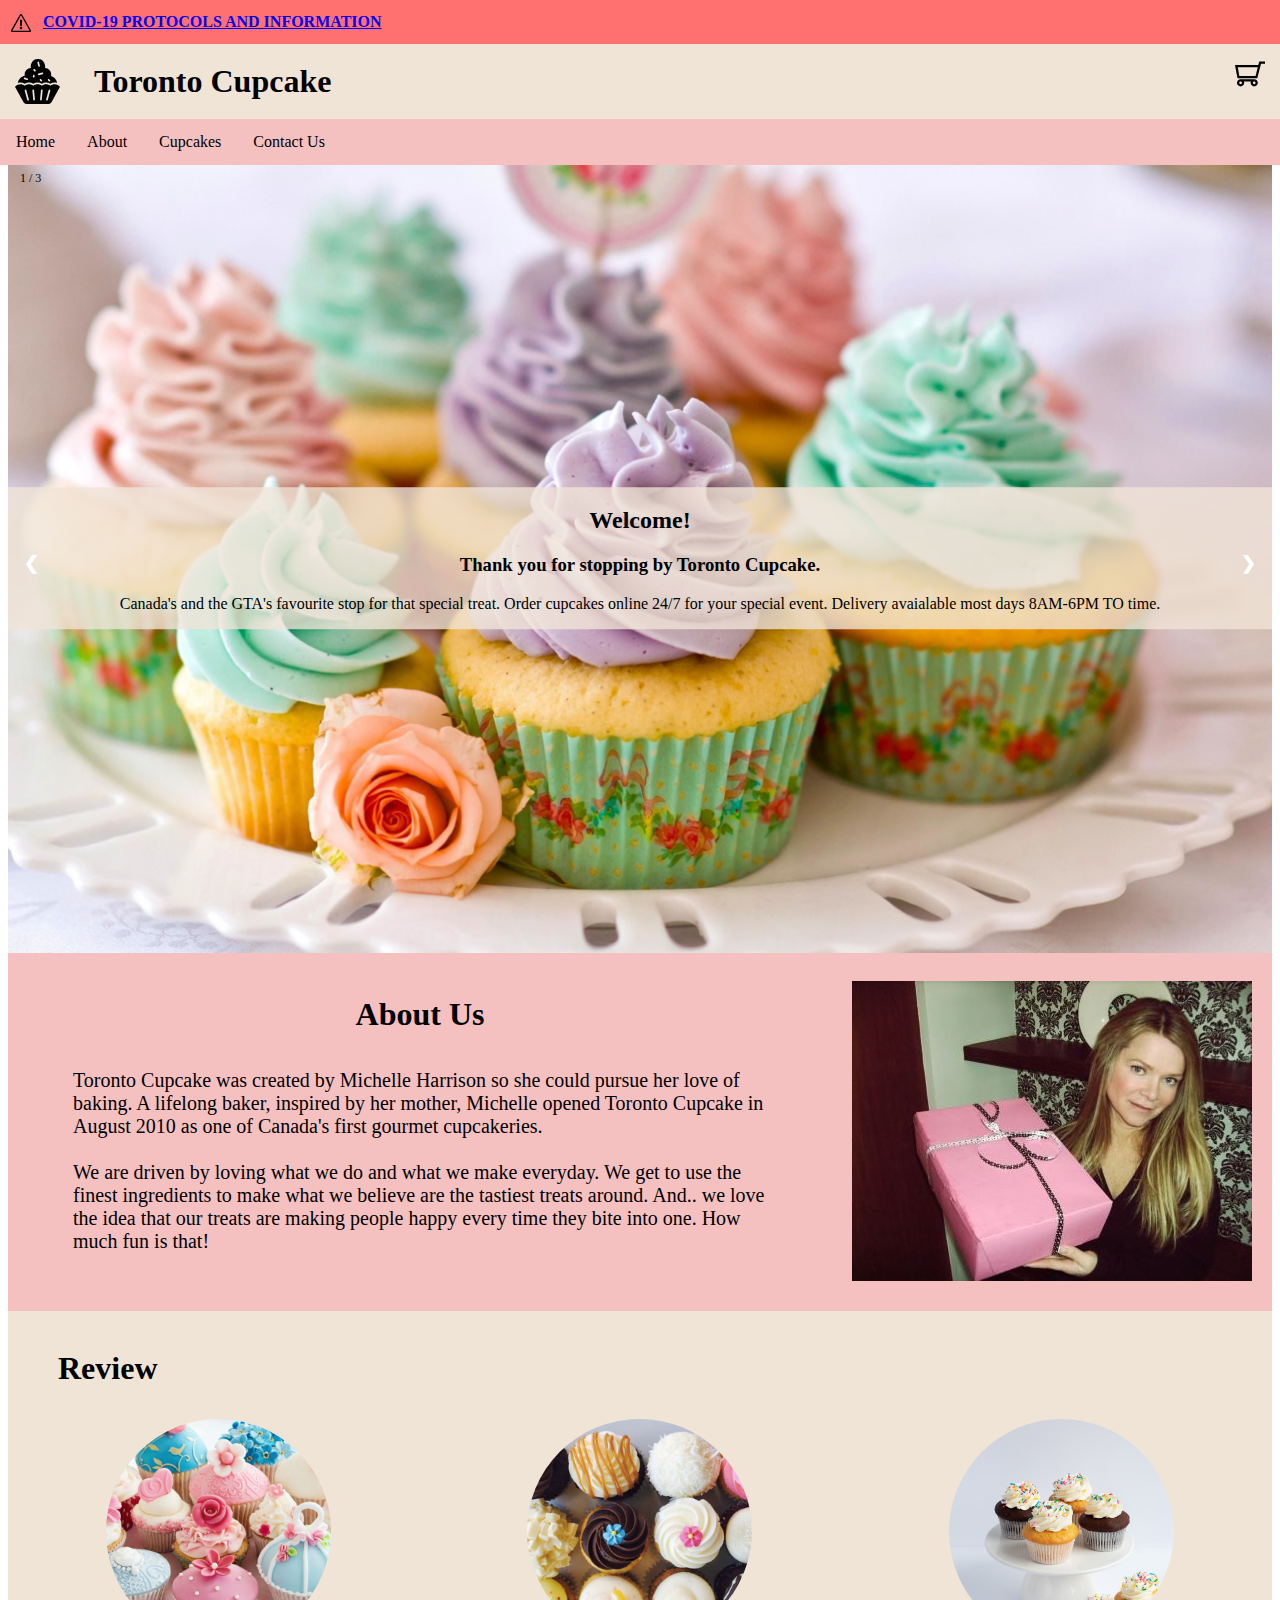
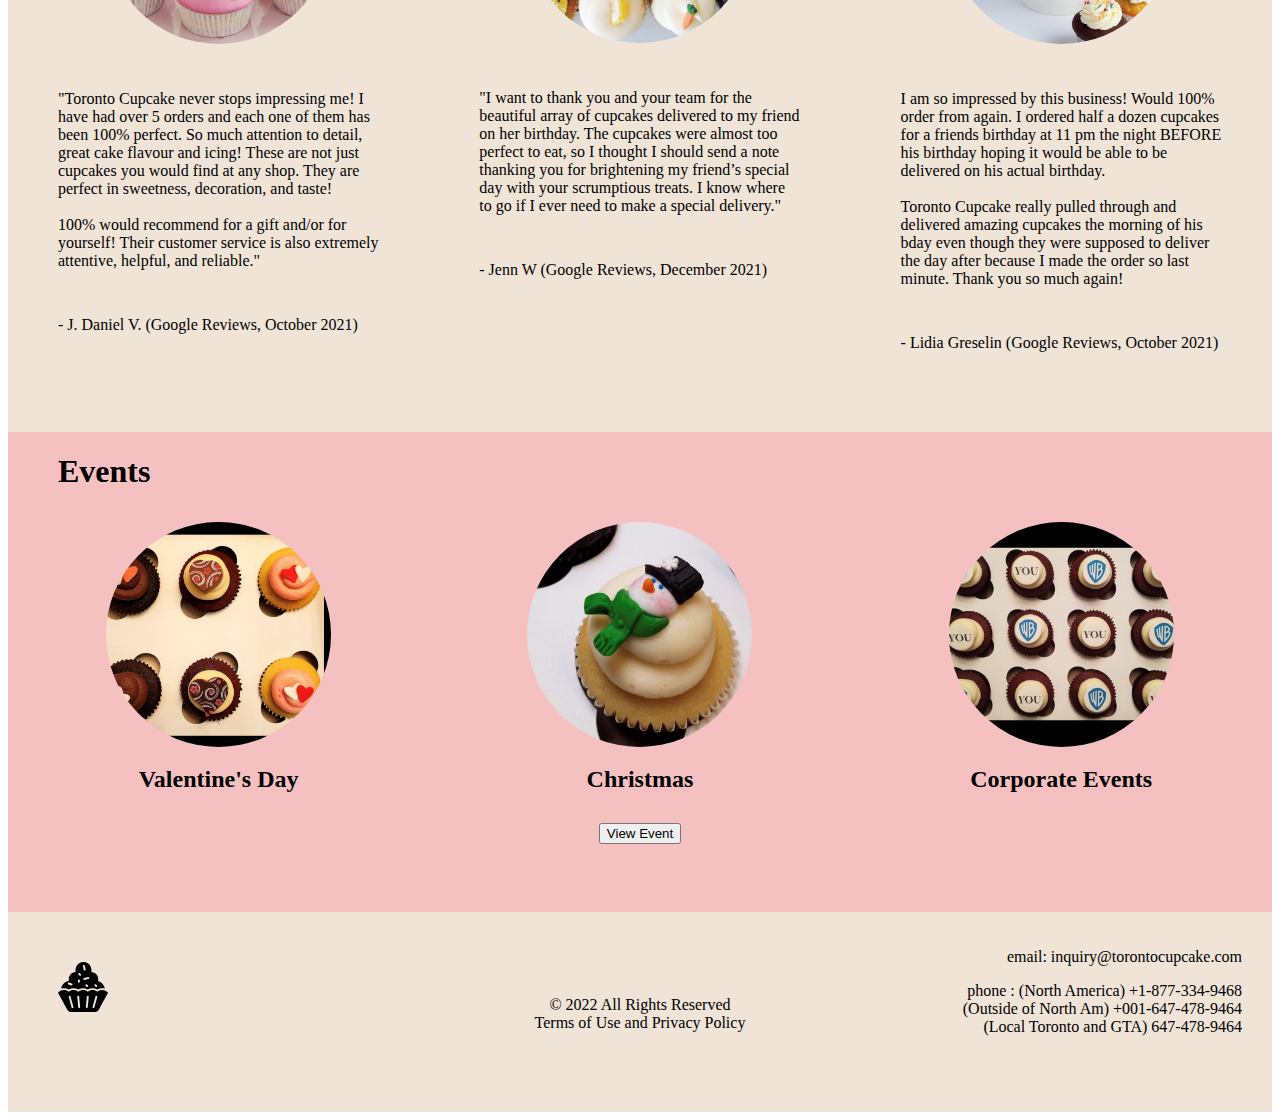
==== CMPT 2367/Toronto Cupcake/index.html @ 61bdfd34 "Add files via upload" ====
<!DOCTYPE html>
<html lang="en" dir="ltr">

<head>
  <meta charset="utf-8">
  <title>Toronto Cupcake</title>
  <link rel="stylesheet" href="css/styles.css">
</head>

<body>
  <!--Header-->
  <!--COVID-19 Banner, Logo and Website Title, Menu Bar-->
  <div class="header">
    <div class="banner">
      <div class="banner-text">
        <table cellspacing="10px">
          <tr>
            <td><img src="images/warning-sign.svg" alt="warning-sign" width="20px"></td>
            <td>
              <div style="text-align: left">
                <a href="covid.html"><strong> COVID-19 PROTOCOLS AND INFORMATION</strong></a>
              </div>
            </td>
          </tr>
        </table>
      </div>
    </div>

    <div class="logo">
      <img src="images/logo.svg" alt="Logo" width="45px" display="inline">
      <h1>Toronto Cupcake</h1>
      <a href="cart.html"><img src="images/cart.svg" alt="cart" width="30px" align="right"></a>
    </div>


    <div class="menu-bar">
      <a href="index.html">Home</a>
      <div class="dropdown">
        <button class="dropbtn">About
          <i class="fa fa-caret-down"></i>
        </button>
        <div class="dropdown-content">
          <a href="about-us.html">About Us</a>
          <a href="faq.html">FAQs</a>
        </div>
      </div>
      <div class="dropdown">
        <button class="dropbtn">Cupcakes
          <i class="fa fa-caret-down"></i>
        </button>
        <div class="dropdown-content">
          <a href="cupcakes.html">Always Available</a>
          <a href="custom.html">Custom</a>
          <a href="events.html">Event</a>
        </div>
      </div>
      <a href="contact-us.html">Contact Us</a>
    </div>

  </div>

  <!--Spacer-->
  <div class="spacer">
    &nbsp;
  </div>

  <!--Slideshow-->
  <div class="slideshow-container">
    <div class="mySlides fade">
      <div class="numbertext">1 / 3</div>
      <img src="images/slideshow4.jpg" style="width:100%">
      <div class="text">
        <h2>Welcome!</h2>
        <h3>Thank you for stopping by Toronto Cupcake.</h3>
        <p>Canada's and the GTA's favourite stop for that special treat. Order cupcakes online 24/7 for your special event. Delivery avaialable most days 8AM-6PM TO time.</p>
      </div>
    </div>

    <div class="mySlides fade">
      <div class="numbertext">2 / 3</div>
      <img src="images/slideshow2.jpg" style="width:100%">
      <div class="text">
        <h2>One Dozen One Click!</h2>
        <h3>Can't decide which cupcakes you should buy?</h3>
        <p>We could help you to pick 12 delicious "always available" cupcakes!</p>
        <button type="button" name="button">Pick A Dozen For Me!</button>
        <p> </p>
      </div>
    </div>

    <div class="mySlides fade">
      <div class="numbertext">3 / 3</div>
      <img src="images/slideshow1.png" style="width:100%">
      <div class="text">Caption Three</div>
    </div>

    <a class="prev" onclick="plusSlides(-1)">&#10094;</a>
    <a class="next" onclick="plusSlides(1)">&#10095;</a>

  </div>
  <br><br><br>

  <div style="text-align:center">
    <span class="dot" onclick="currentSlide(1)"></span>
    <span class="dot" onclick="currentSlide(2)"></span>
    <span class="dot" onclick="currentSlide(3)"></span>
    <br><br>
  </div>

  <script>
    var slideIndex = 1;
    showSlides(slideIndex);

    function plusSlides(n) {
      showSlides(slideIndex += n);
    }

    function currentSlide(n) {
      showSlides(slideIndex = n);
    }

    function showSlides(n) {
      var i;
      var slides = document.getElementsByClassName("mySlides");
      var dots = document.getElementsByClassName("dot");
      if (n > slides.length) {
        slideIndex = 1
      }
      if (n < 1) {
        slideIndex = slides.length
      }
      for (i = 0; i < slides.length; i++) {
        slides[i].style.display = "none";
      }
      for (i = 0; i < dots.length; i++) {
        dots[i].className = dots[i].className.replace(" active", "");
      }
      slides[slideIndex - 1].style.display = "block";
      dots[slideIndex - 1].className += " active";
    }
  </script>

  <!--About Us-->
  <div class="about">
    <div class="about-text">
      <h1>
        <center>About Us</center>
      </h1>
      <p style="padding:15px; font-size:20px">Toronto Cupcake was created by Michelle Harrison so she could pursue her love of baking. A lifelong baker, inspired by her mother, Michelle opened Toronto Cupcake in August 2010 as one of Canada's first
        gourmet cupcakeries. <br>
        <br>We are driven by loving what we do and what we make everyday. We get to use the finest ingredients to make what we believe are the tastiest treats around. And.. we love the idea that our treats are making people happy every time they bite
        into one. How much fun is that!
      </p>
    </div>
    <div class="about-img">
      <img alt="Toronto Cupcake Founder" src="images/about.jpg">
    </div>
  </div>

  <!--Review-->
  <div class="review">
    <div class="review-content">
      <div class="review-text">
        <br>
        <h1>Review</h1>
        <div class="row">
          <div class="column">
            <img src="images/review1.jpg" alt="Review Image">
            <p>"Toronto Cupcake never stops impressing me! I have had over 5 orders and each one of them has been 100% perfect. So much attention to detail, great cake flavour and icing! These are not just cupcakes you would find at any shop. They
              are perfect in sweetness, decoration, and taste!<br>
              <br>100% would recommend for a gift and/or for yourself! Their customer service is also extremely attentive, helpful, and reliable."
            </p>
            <p>- J. Daniel V. (Google Reviews, October 2021)</p>
          </div>
          <div class="column">
            <img src="images/review2.png" alt="Review Image">
            <p>"I want to thank you and your team for the beautiful array of cupcakes delivered to my friend on her birthday. The cupcakes were almost too perfect to eat, so I thought I should send a note thanking you for brightening my friend’s
              special day with your scrumptious treats.
              I know where to go if I ever need to make a special delivery."</p>
            <p>- Jenn W (Google Reviews, December 2021)</p>
          </div>
          <div class="column">
            <img src="images/review5.png" alt="Review Image">
            <p>I am so impressed by this business! Would 100% order from again. I ordered half a dozen cupcakes for a friends birthday at 11 pm the night BEFORE his birthday hoping it would be able to be delivered on his actual birthday.<br>
              <br>Toronto Cupcake really pulled through and delivered amazing cupcakes the morning of his bday even though they were supposed to deliver the day after because I made the order so last minute. Thank you so much again!
            </p>
            <p>- Lidia Greselin (Google Reviews, October 2021)</p><br><br><br>
          </div>
        </div>
      </div>
    </div>
  </div>

  <!--Event-->
  <div class="event">
    <div class="event-content">
      <div class="event-text">
        <h1 style="padding-left: 50px; text-align: left">Events</h1>
        <div class="row">
          <div class="column">
            <img src="images/event4.jpeg" alt="Valentine's Cupcake">
            <h2>Valentine's Day</h2>
          </div>
          <div class="column">
            <img src="images/event3.jpeg" alt="Christmas Cupcake">
            <h2>Christmas</h2>
          </div>
          <div class="column">
            <img src="images/event5.jpeg" alt="Corporate Events">
            <h2>Corporate Events</h2>
          </div>
        </div>
        <button onclick="window.location.href='events.html';" style="align:center;">View Event</button>
        <br><br>
      </div>
    </div>
  </div>

  <!--Footer-->
  <div class="footer">
    <div class="footer-content">
      <div class="alignleft">
        <img src="images/logo.svg" alt="Logo" width="50px" display="inline" style="margin: 50px 0px 50px 50px;">
      </div>

      <div class="aligncenter">
        <p>© 2022 All Rights Reserved<br>Terms of Use and Privacy Policy</p>
      </div>

      <div class="alignright">
        <div class="mail">
          <p>email: inquiry@torontocupcake.com</p>
        </div>
        <div class="phone">
          <p>phone : (North America) +1-877-334-9468<br>(Outside of North Am) +001-647-478-9464<br>(Local Toronto and GTA) 647-478-9464</p>
        </div>
      </div>
    </div>
  </div>

</body>

</html>


<!-- <table>
  <tr>
    <td>
      <div class="logo">
        <img src="images/logo.svg" alt="Logo" width="50px" display="inline" style="margin-top: 50px;">
      </div>
    </td>
    <td>
      <div class="copyright">
        <p>© 2022  All Rights Reserved<br>Terms of Use and Privacy Policy</p>
      </div>
    </td>
    <td>

    </td>
  </tr>
</table> -->
---- CMPT 2367/Toronto Cupcake/css/styles.css ----
.header {
  position: fixed;
  left: 0;
  top: 0;
  width: 100%;
  z-index: 1;
}

.banner {
  background: #FF7171;
}

.banner-text {
  flex-grow: 1;
  line-height: 1.4;
  text-align: left;
}

.logo {
  padding: 15px;
  background-color: #F0E4D7;
}

.logo h1 {
  display: inline;
  margin-left: 30px;
  vertical-align: middle;
}

.logo a img {
  align: right;
}

.menu-bar {
  overflow: hidden;
  background-color: #F5C0C0;
}

.menu-bar a {
  float: left;
  font-size: 16px;
  color: black;
  text-align: center;
  padding: 14px 16px;
  text-decoration: none;
}

.spacer {
  width: 100%;
  height: 55px;
}

.dropdown {
  float: left;
  overflow: hidden;
}

.dropdown .dropbtn {
  font-size: 16px;
  border: none;
  outline: none;
  color: black;
  padding: 14px 16px;
  background-color: inherit;
  font-family: inherit;
  margin: 0;
}

.menu-bar a:hover,
.dropdown:hover .dropbtn {
  background-color: #FF7171;
}

.dropdown-content {
  display: none;
  position: absolute;
  background-color: #F0E4D7;
  min-width: 160px;
  box-shadow: 0px 8px 16px 0px rgba(0, 0, 0, 0.2);
  z-index: 1;
}

.dropdown-content a {
  float: none;
  color: black;
  padding: 12px 16px;
  text-decoration: none;
  display: block;
  text-align: left;
}

.dropdown-content a:hover {
  background-color: #F5C0C0;
}

.dropdown:hover .dropdown-content {
  display: block;
}

* {
  box-sizing: border-box
}

/* body {
  font-family: Verdana, sans-serif;
  margin: 0
} */

.mySlides {
  display: none;
}

img {
  vertical-align: middle;
}

/* Slideshow container */
.slideshow-container {
  max-width: 100%;
  max-height: 1000px;
  position: relative;
  margin: auto;
  top: 100px;
  z-index: 0;
}

/* Next & previous buttons */
.prev,
.next {
  cursor: pointer;
  position: absolute;
  top: 50%;
  width: auto;
  padding: 16px;
  margin-top: -22px;
  color: white;
  font-weight: bold;
  font-size: 18px;
  transition: 0.6s ease;
  border-radius: 0 3px 3px 0;
  user-select: none;
}

/* Position the "next button" to the right */
.next {
  right: 0;
  border-radius: 3px 0 0 3px;
}

/* On hover, add a black background color with a little bit see-through */
.prev:hover,
.next:hover {
  background-color: rgba(0, 0, 0, 0.8);
}

/* Caption text */
.text {
  color: black;
  background-color: rgba(240, 228, 215, 0.8);
  /* font-size: 15px; */
  /* padding: 8px 12px; */
  position: absolute;
  top: 50%;
  left: 50%;
  transform: translate(-50%, -50%);
  /* bottom: 8px; */
  width: 100%;
  text-align: center;
  vertical-align: middle;
}

/* Number text (1/3 etc) */
.numbertext {
  color: black;
  font-size: 12px;
  padding: 8px 12px;
  position: absolute;
  top: 0;
  text-align: center;
}

/* The dots/bullets/indicators */
.dot {
  cursor: pointer;
  height: 15px;
  width: 15px;
  margin: 0 2px;
  background-color: #bbb;
  border-radius: 50%;
  display: inline-block;
  transition: background-color 0.6s ease;
}

.active,
.dot:hover {
  background-color: #717171;
}

/* Fading animation */
.fade {
  -webkit-animation-name: fade;
  -webkit-animation-duration: 1.5s;
  animation-name: fade;
  animation-duration: 1.5s;
}

@-webkit-keyframes fade {
  from {
    opacity: .4
  }

  to {
    opacity: 1
  }
}

@keyframes fade {
  from {
    opacity: .4
  }

  to {
    opacity: 1
  }
}

/* On smaller screens, decrease text size */
@media only screen and (max-width: 300px) {

  .prev,
  .next,
  .text,
  .about-text {
    font-size: 11px
  }
}

.about {
  background-color: #F5C0C0;
  display: flex;
  align-items: center;
  justify-content: center;
  z-index: 1;
  margin-top: 7px;
}

.about-text {
  float: left;
  color: black;
  padding: 0px 50px;
  vertical-align: middle;
}

.about-img {
  max-width: 100%;
  height: auto;
  display: inline;
  flex-basis: 70%;
  padding: 30px 20px;
}

.review {
  background-color: #F0E4D7;
}

.review-text h1 {
  padding-left: 50px;
}

.column {
  float: left;
  width: 33.33%;
  padding: 10px 50px;
  align-items: center;
  justify-content: center;

}

.column img {
  border-radius: 50%;
  max-width: 70%;
  display: block;
  margin-left: auto;
  margin-right: auto;
}

.column p {
  padding-top: 30px;
}

/* Clearfix (clear floats) */
.row::after {
  content: "";
  clear: both;
  display: table;
}

.event {
  background-color: #F5C0C0;
  display: flex;
  align-items: center;
  justify-content: center;
  padding-bottom: 50px;
}

.event-text {
  text-align: center;
}

.column img,
h2 {
  align-self: center;
}

.footer {
  width: 100%;
  height: 100%;
  background-color: #F0E4D7;
}

/* .footer-content div{
  float: left;
  width: 23%;
  padding: 0 10px;
  text-align: center;
} */

.footer-content {
  display: flex;
  justify-content: space-between;
}

.alignleft {
  width: 33.33333%;
  text-align: left;
  padding-bottom: 50px;
}

.aligncenter {
  width: 33.33333%;
  text-align: center;
  /* padding: 60px 0; */
  line-height: 200px;

}

.aligncenter p {
  display: inline-block;
  vertical-align: middle;
  line-height: normal;
}

.alignright {
  width: 33.33333%;
  text-align: right;
  padding: 20px 30px 0px 0px;
}
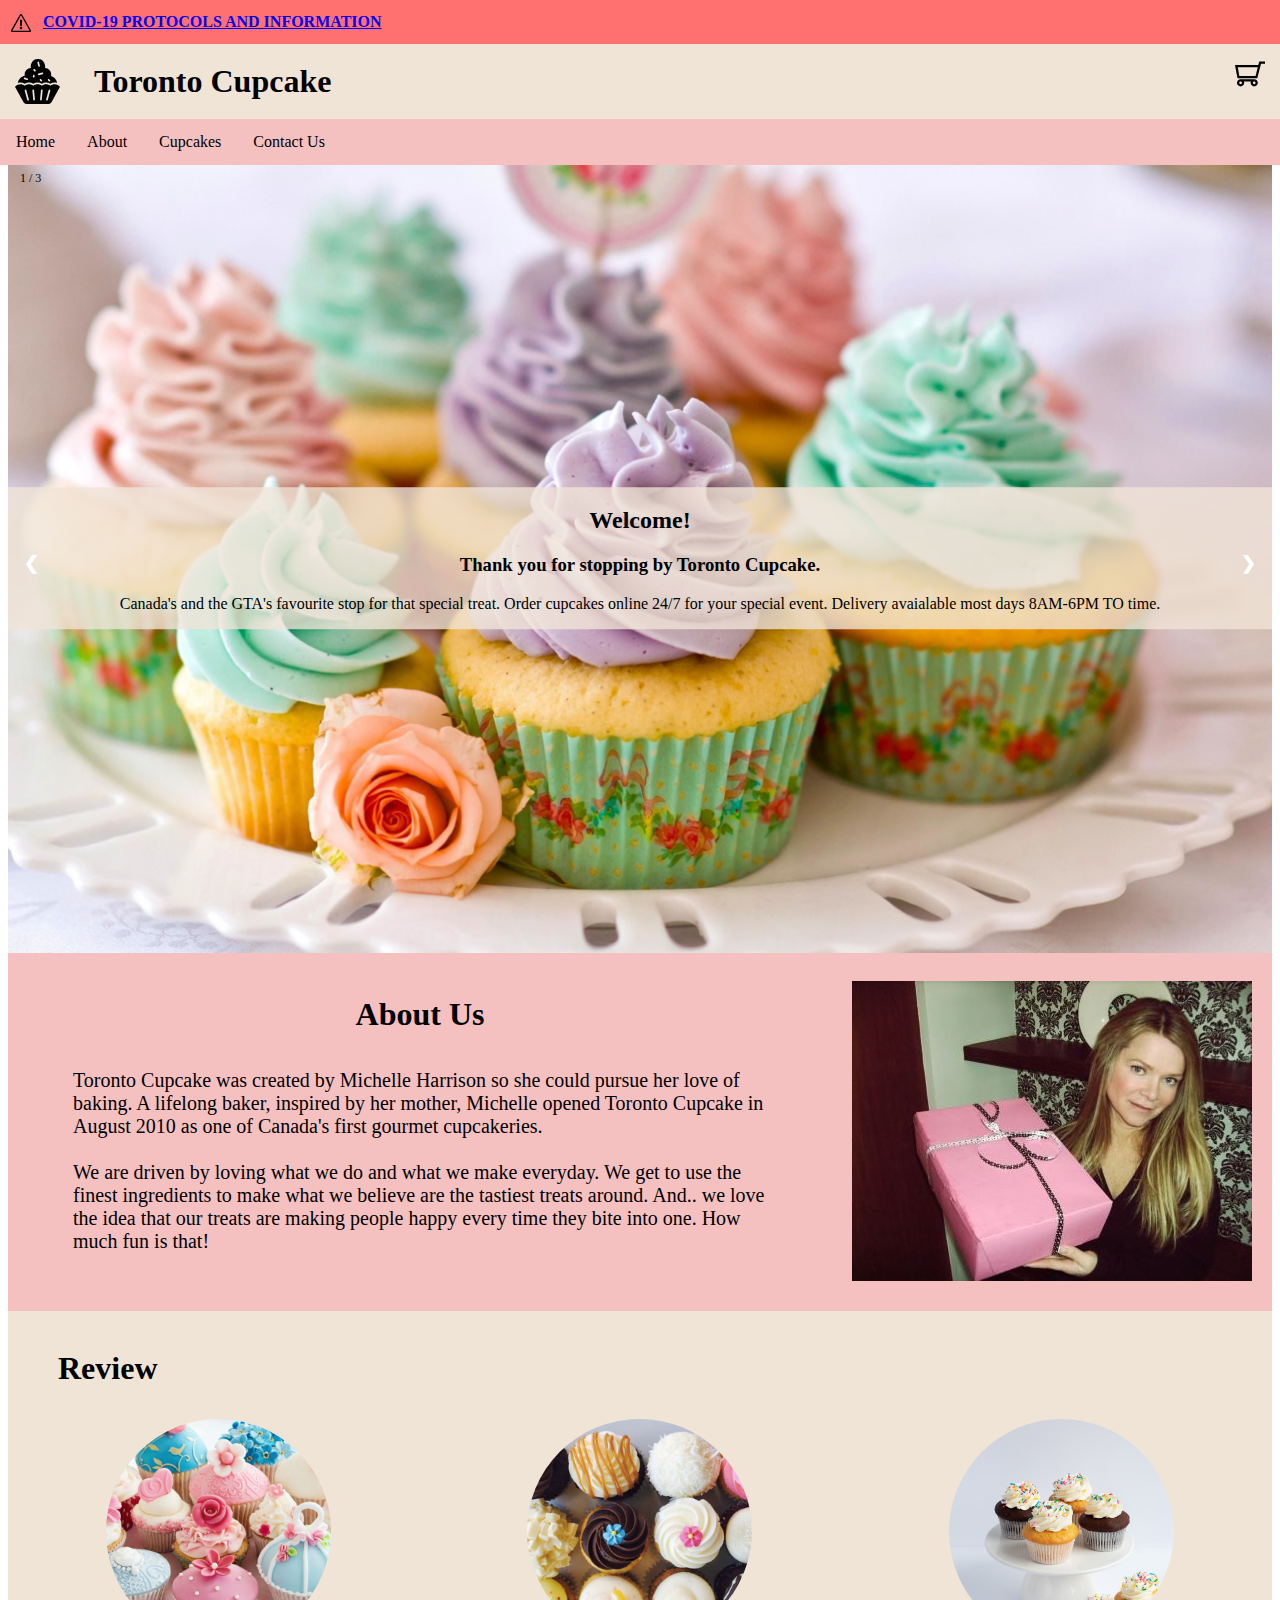
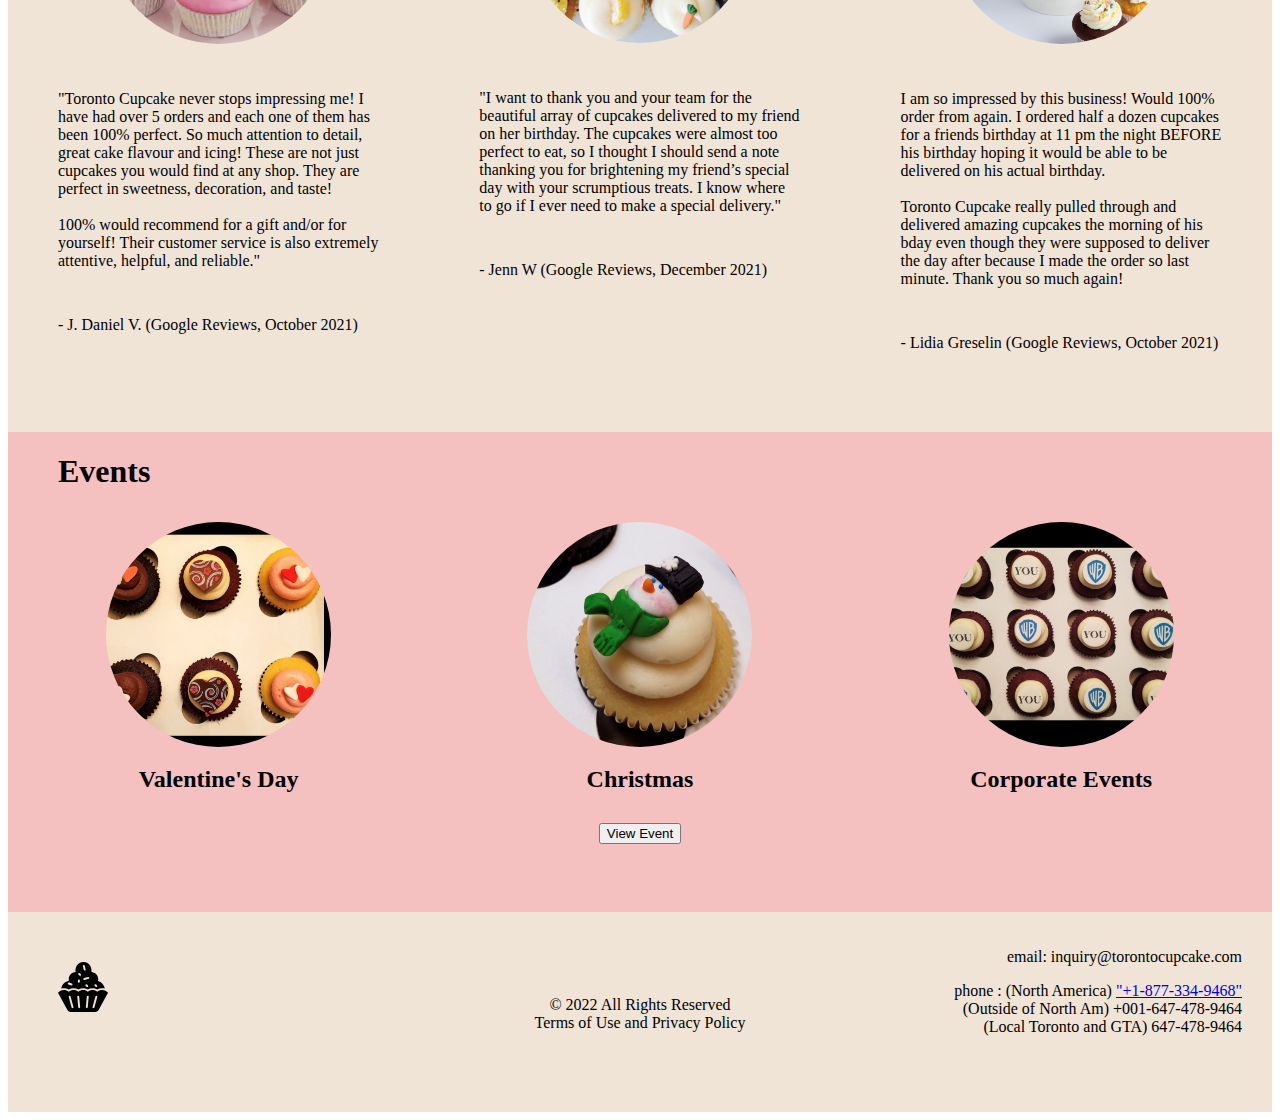
==== commit be5d3fb5: "Update index.html" ====
--- a/CMPT 2367/Toronto Cupcake/index.html
+++ b/CMPT 2367/Toronto Cupcake/index.html
@@ -232,7 +232,7 @@
           <p>email: inquiry@torontocupcake.com</p>
         </div>
         <div class="phone">
-          <p>phone : (North America) +1-877-334-9468<br>(Outside of North Am) +001-647-478-9464<br>(Local Toronto and GTA) 647-478-9464</p>
+          <p>phone : (North America) <a href=tel:1-877-334-9468>"+1-877-334-9468"</a><br>(Outside of North Am) +001-647-478-9464<br>(Local Toronto and GTA) 647-478-9464</p>
         </div>
       </div>
     </div>
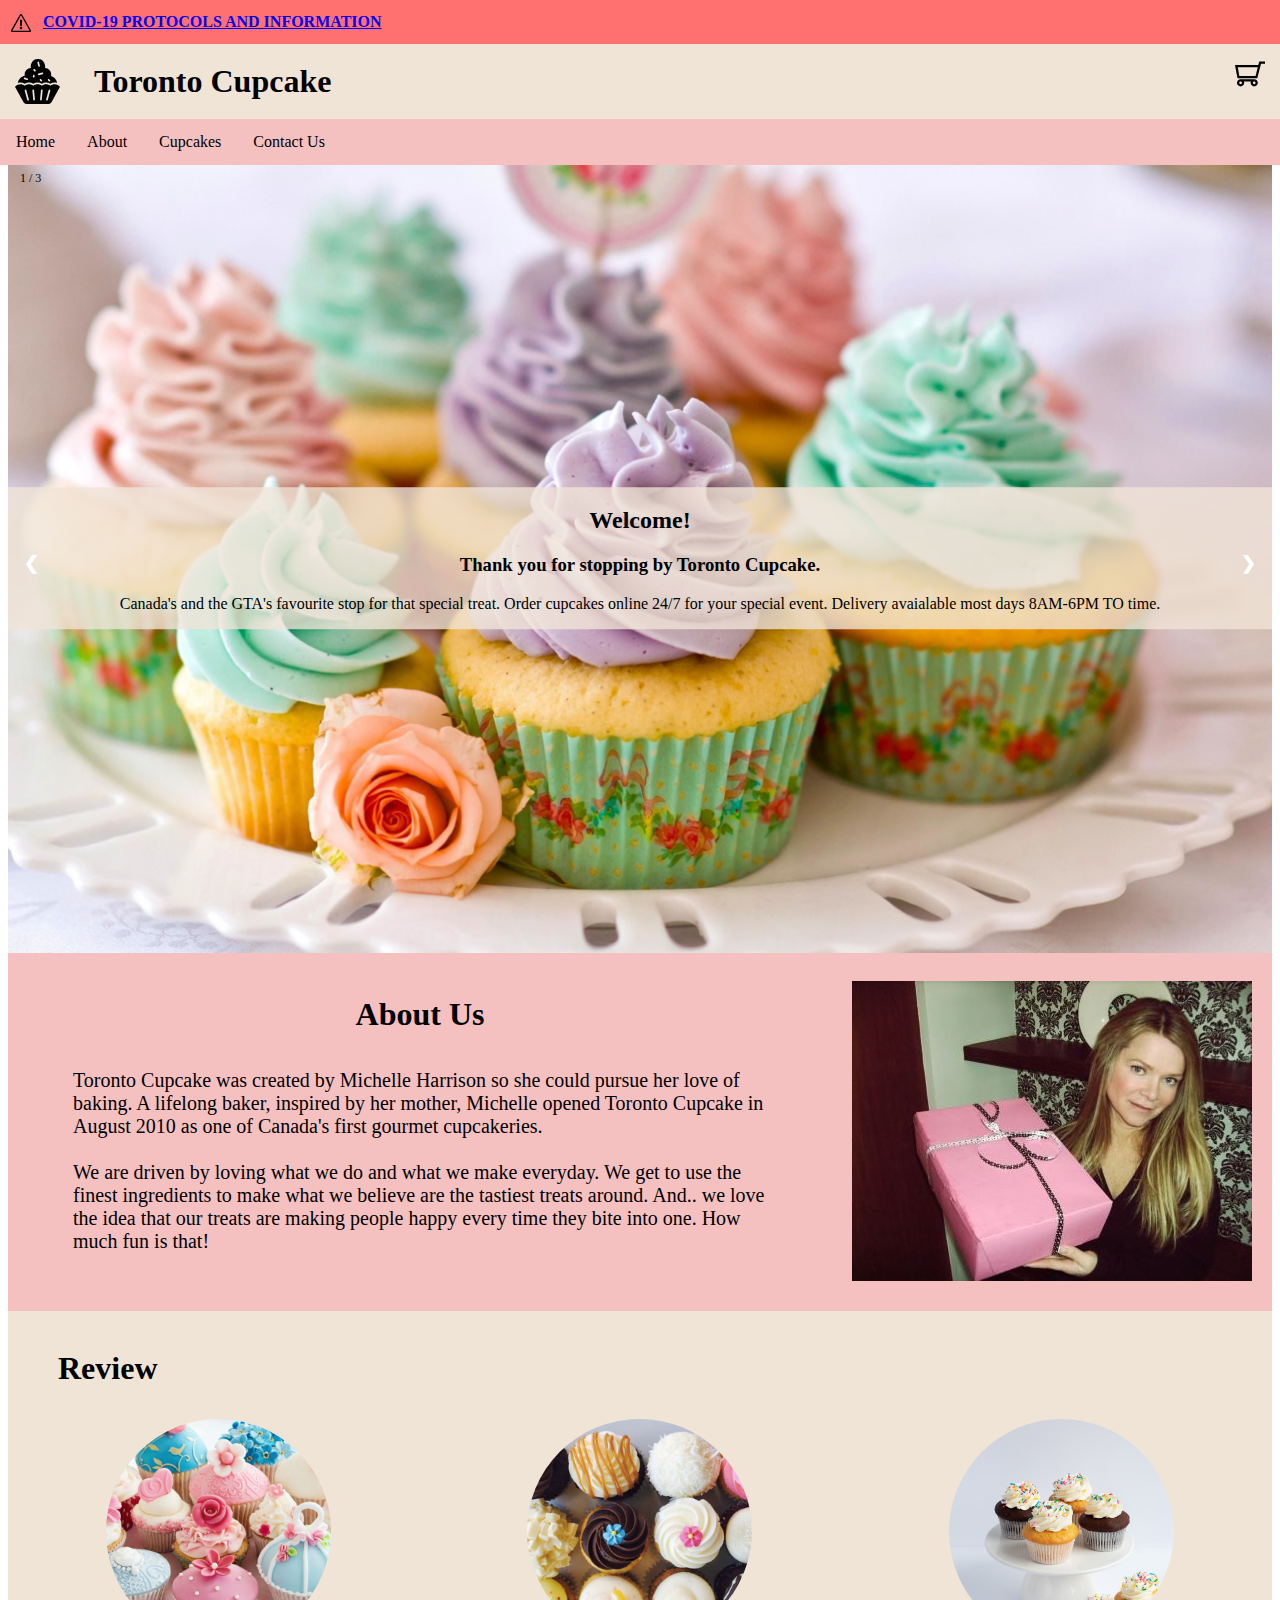
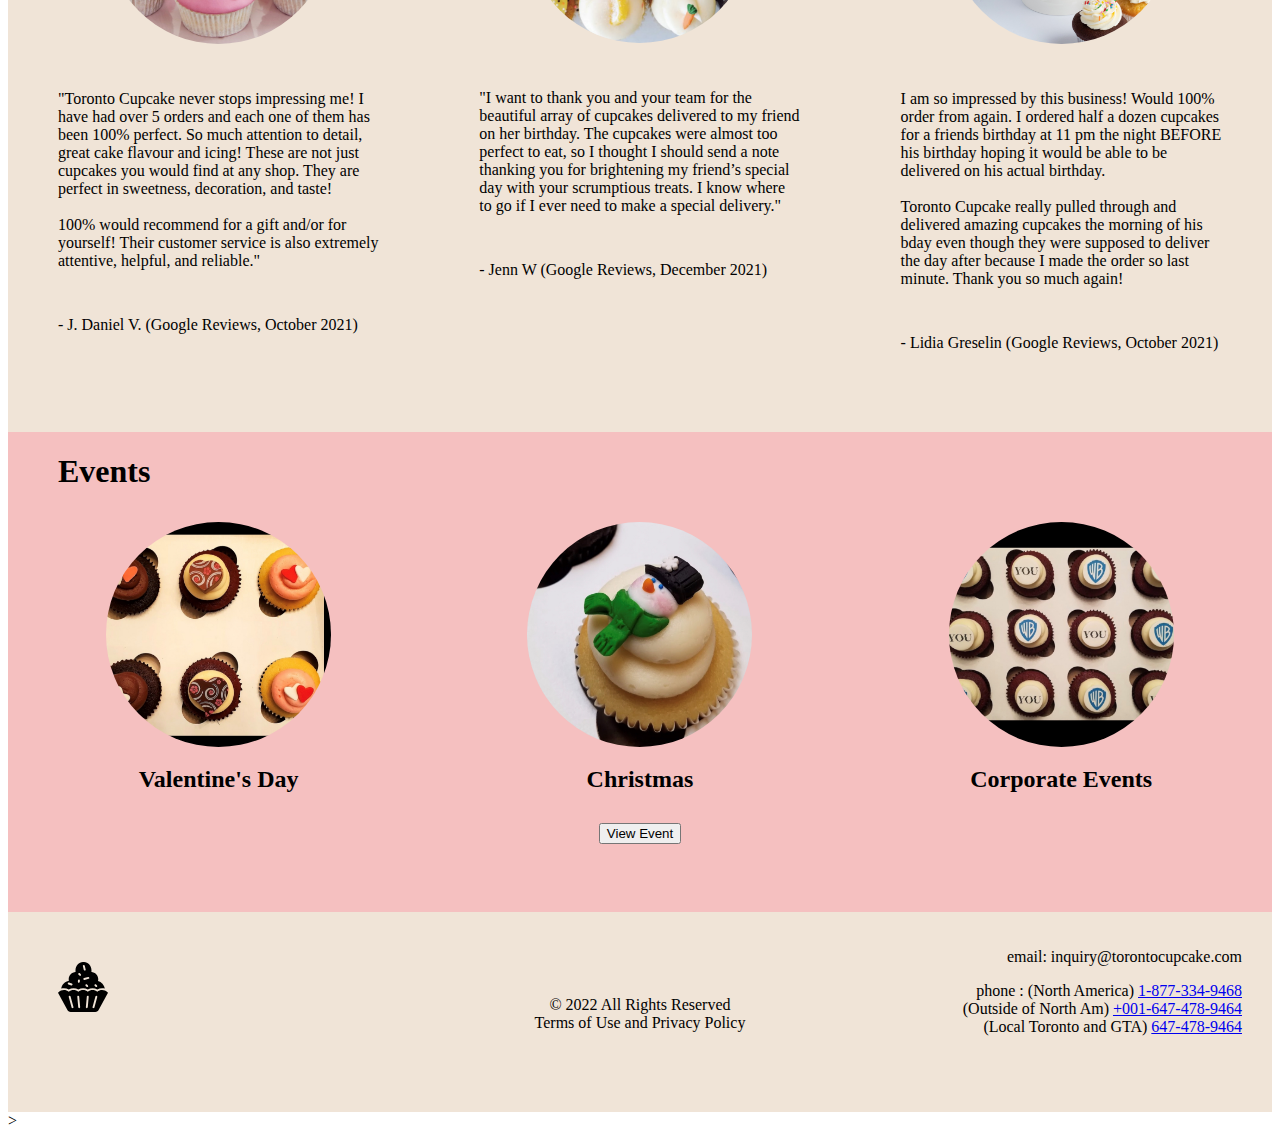
==== commit 09952a99: "Update index.html" ====
--- a/CMPT 2367/Toronto Cupcake/index.html
+++ b/CMPT 2367/Toronto Cupcake/index.html
@@ -232,14 +232,14 @@
           <p>email: inquiry@torontocupcake.com</p>
         </div>
         <div class="phone">
-          <p>phone : (North America) <a href=tel:1-877-334-9468>"+1-877-334-9468"</a><br>(Outside of North Am) +001-647-478-9464<br>(Local Toronto and GTA) 647-478-9464</p>
+          <p>phone : (North America) <a href=tel:1-877-334-9468>1-877-334-9468</a><br>(Outside of North Am) <a href=tel:+001-647-478-9464>+001-647-478-9464</a><br>(Local Toronto and GTA) <a href=tel:647-478-9464>647-478-9464</a></p>
         </div>
       </div>
     </div>
   </div>
 
 </body>
-
+>
 </html>
 
 
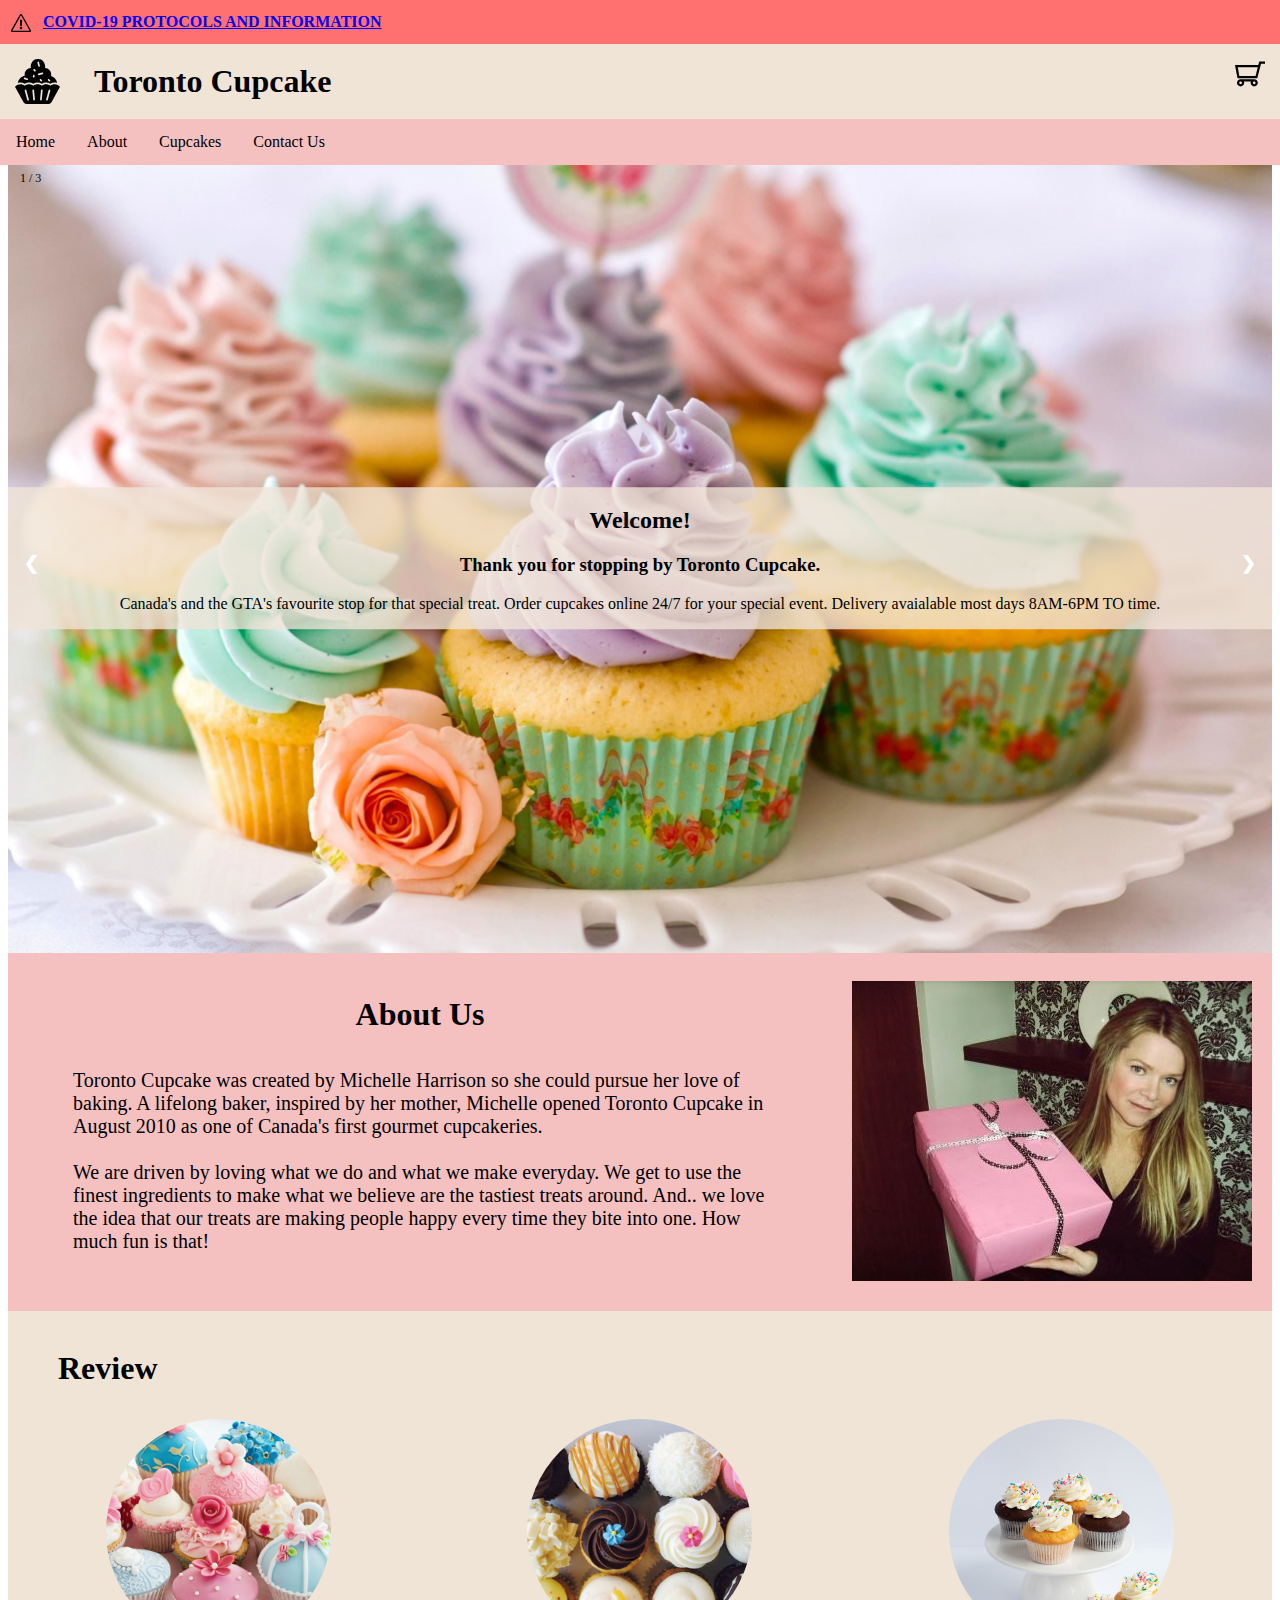
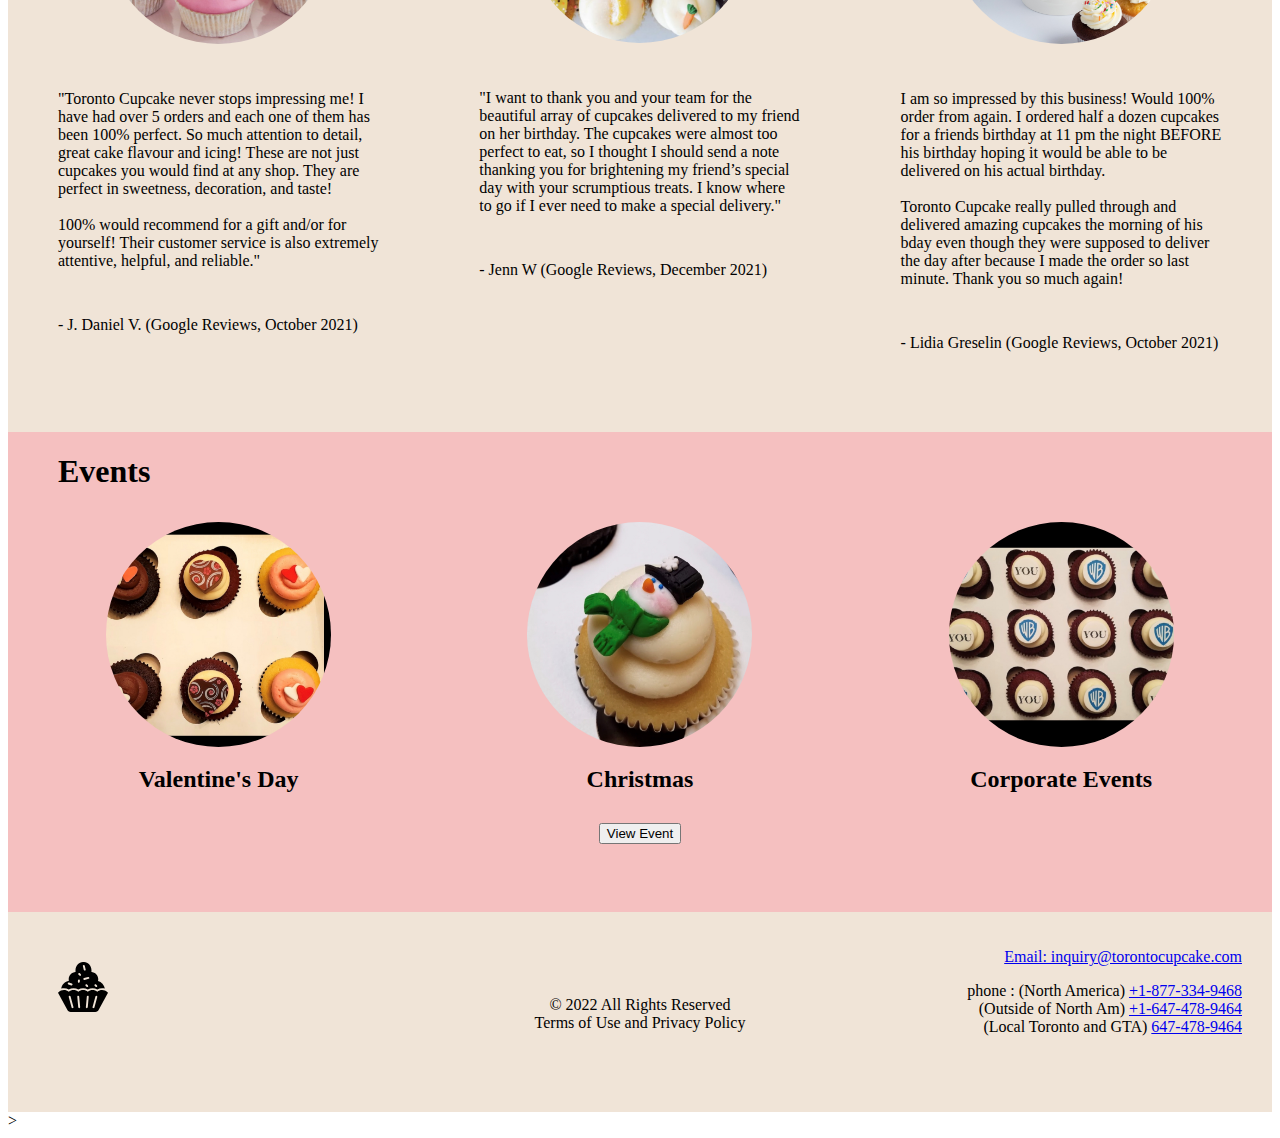
==== commit b24b57bb: "Update index.html" ====
--- a/CMPT 2367/Toronto Cupcake/index.html
+++ b/CMPT 2367/Toronto Cupcake/index.html
@@ -228,11 +228,11 @@
       </div>
 
       <div class="alignright">
-        <div class="mail">
-          <p>email: inquiry@torontocupcake.com</p>
-        </div>
-        <div class="phone">
-          <p>phone : (North America) <a href=tel:1-877-334-9468>1-877-334-9468</a><br>(Outside of North Am) <a href=tel:+001-647-478-9464>+001-647-478-9464</a><br>(Local Toronto and GTA) <a href=tel:647-478-9464>647-478-9464</a></p>
+        <div class="Mail">
+          <p><a href="mailto:inquiry@torontocupcake.com">Email: inquiry@torontocupcake.com</a></p>
+        </div>
+        <div class="Phone">
+          <p>phone : (North America) <a href=tel:+1-877-334-9468>+1-877-334-9468</a><br>(Outside of North Am) <a href=tel:+1-647-478-9464>+1-647-478-9464</a><br>(Local Toronto and GTA) <a href=tel:647-478-9464>647-478-9464</a></p>
         </div>
       </div>
     </div>
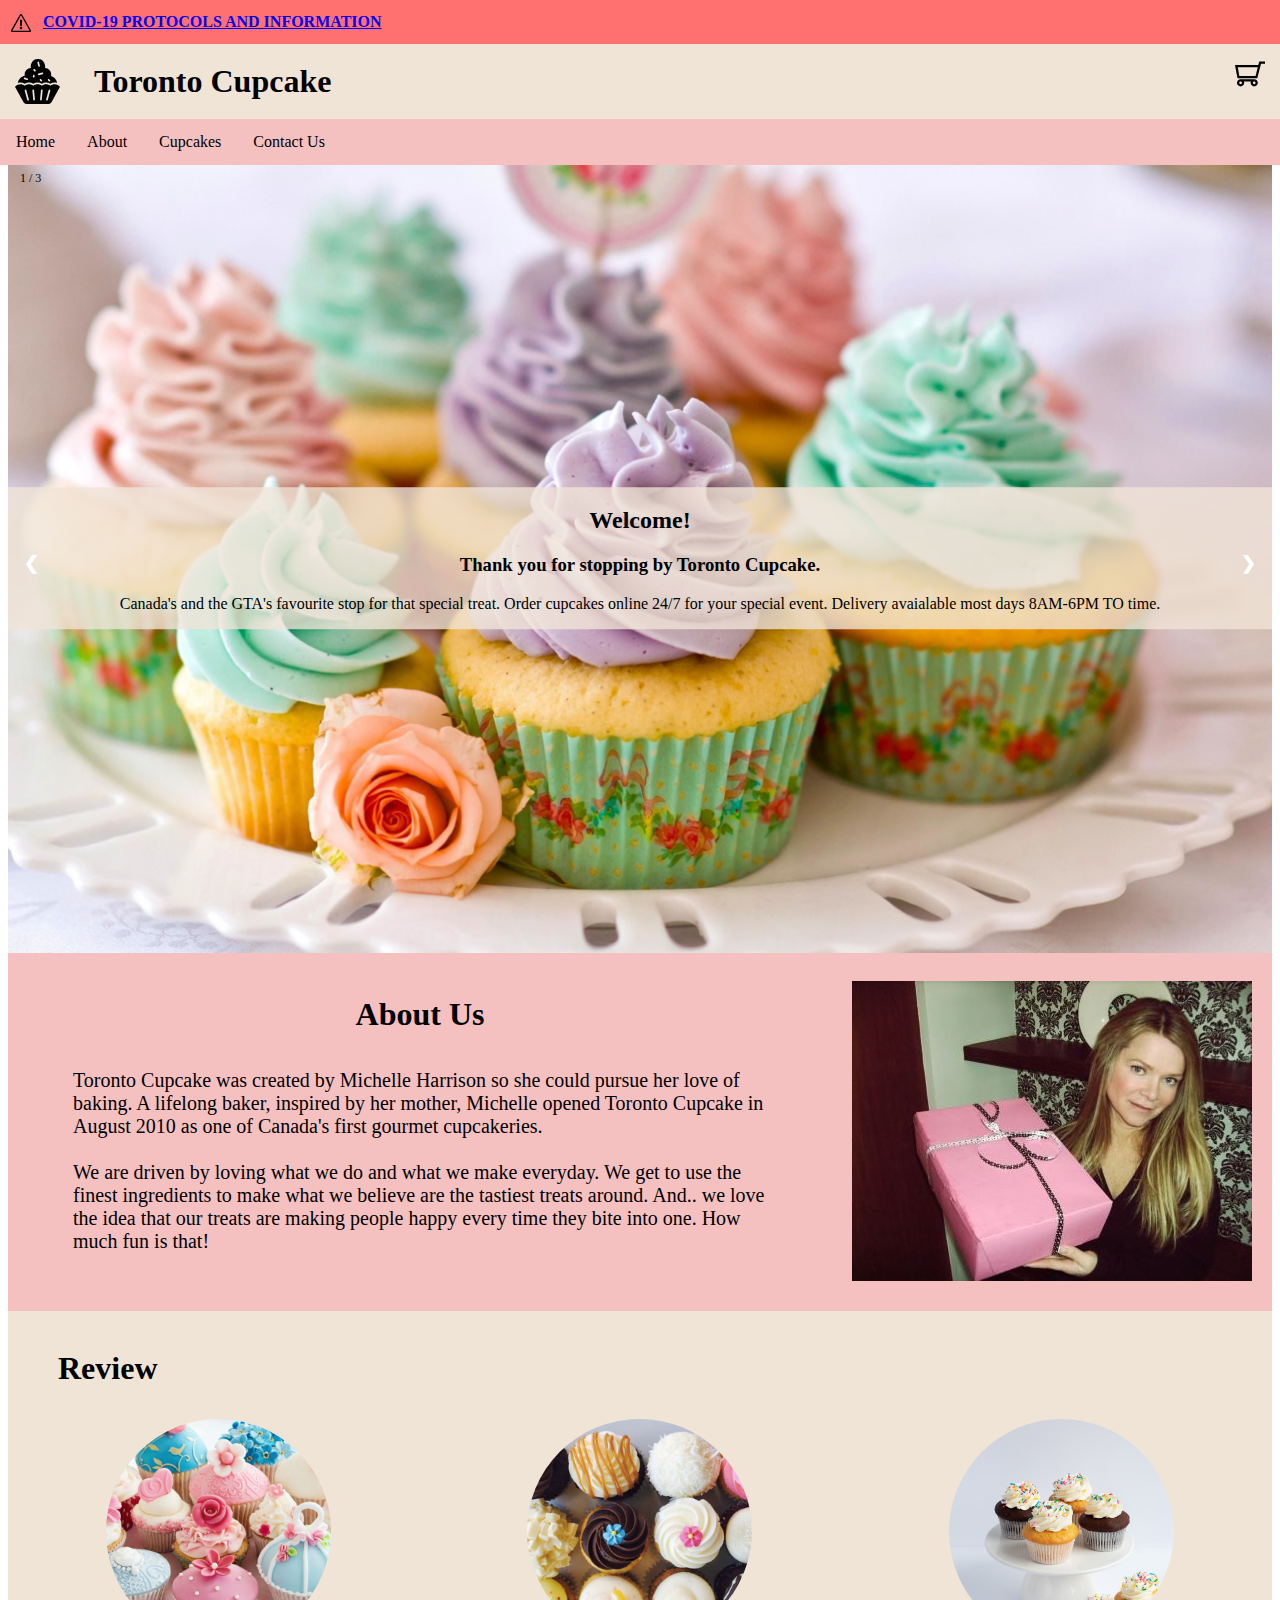
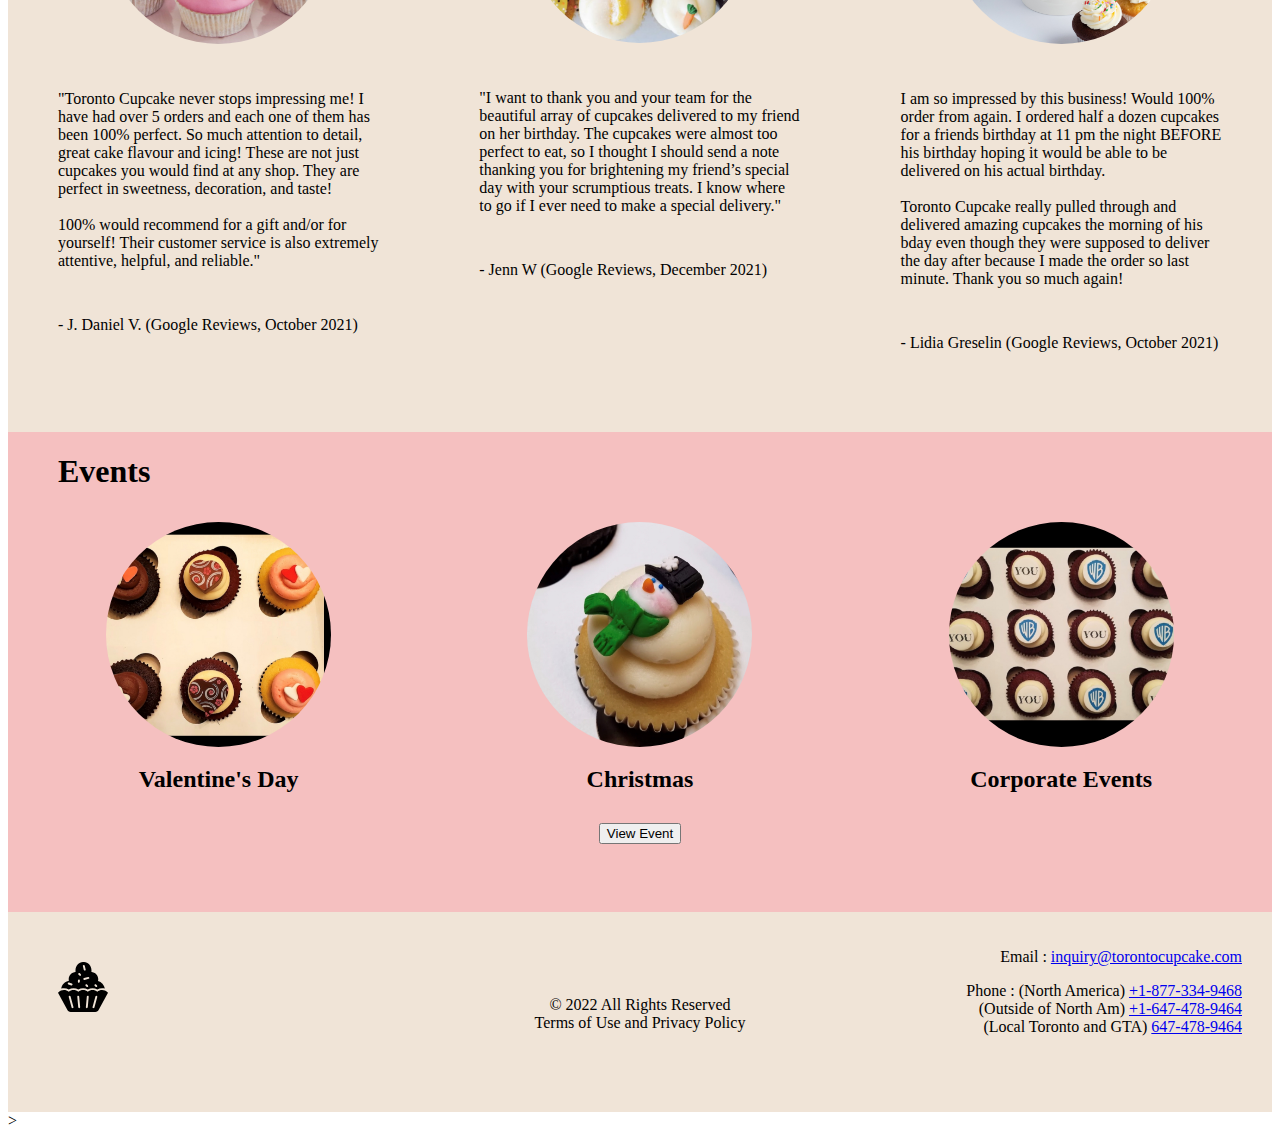
==== commit 39143b49: "Update index.html" ====
--- a/CMPT 2367/Toronto Cupcake/index.html
+++ b/CMPT 2367/Toronto Cupcake/index.html
@@ -229,10 +229,10 @@
 
       <div class="alignright">
         <div class="Mail">
-          <p><a href="mailto:inquiry@torontocupcake.com">Email: inquiry@torontocupcake.com</a></p>
-        </div>
-        <div class="Phone">
-          <p>phone : (North America) <a href=tel:+1-877-334-9468>+1-877-334-9468</a><br>(Outside of North Am) <a href=tel:+1-647-478-9464>+1-647-478-9464</a><br>(Local Toronto and GTA) <a href=tel:647-478-9464>647-478-9464</a></p>
+          <p>Email : <a href="mailto:inquiry@torontocupcake.com">inquiry@torontocupcake.com</a></p>
+        </div>
+        <div class="phone">
+          <p>Phone : (North America) <a href=tel:+1-877-334-9468>+1-877-334-9468</a><br>(Outside of North Am) <a href=tel:+1-647-478-9464>+1-647-478-9464</a><br>(Local Toronto and GTA) <a href=tel:647-478-9464>647-478-9464</a></p>
         </div>
       </div>
     </div>
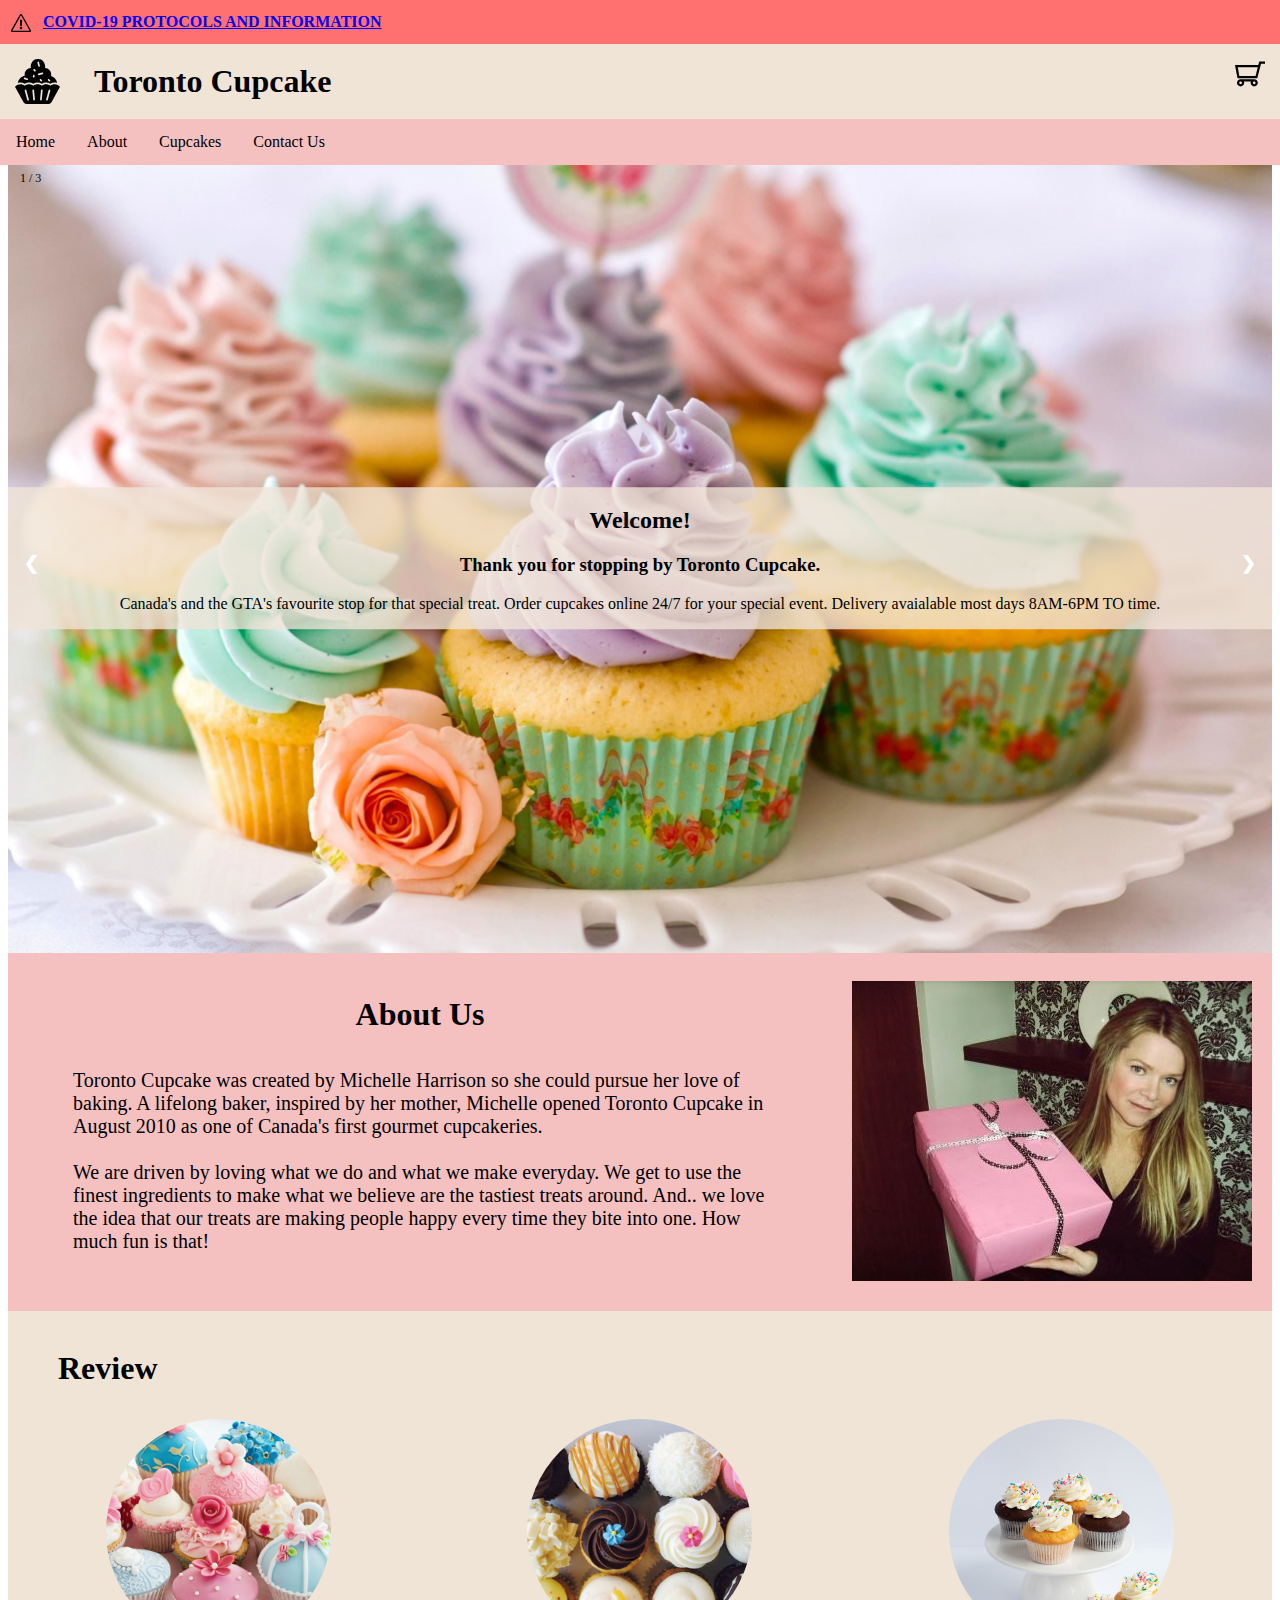
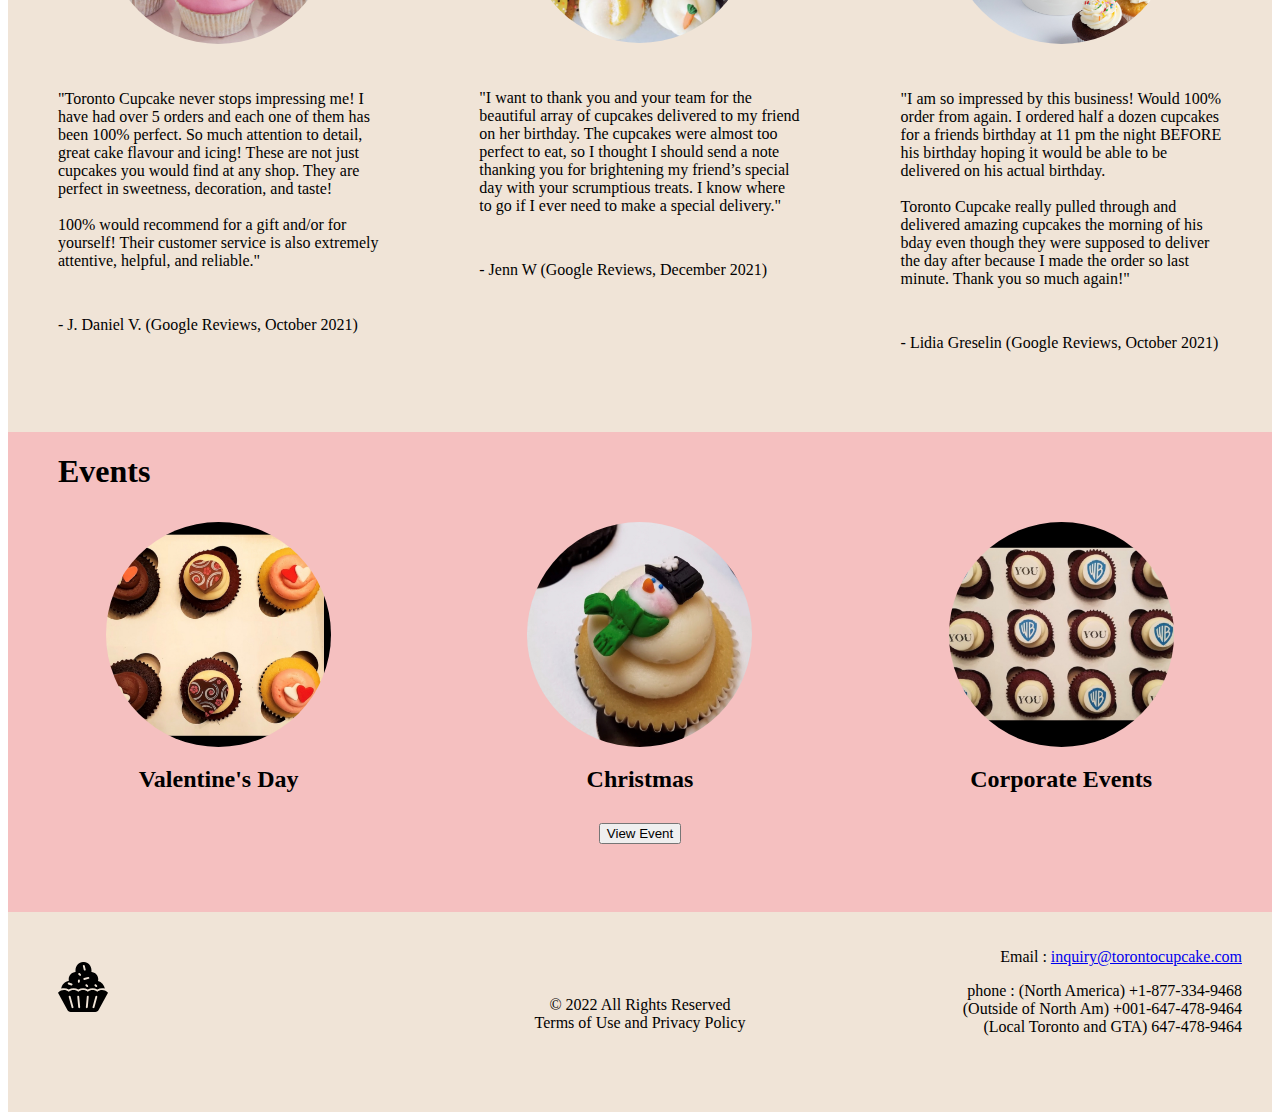
==== commit 6fef426c: "Update index.html" ====
--- a/CMPT 2367/Toronto Cupcake/index.html
+++ b/CMPT 2367/Toronto Cupcake/index.html
@@ -27,7 +27,7 @@
     </div>
 
     <div class="logo">
-      <img src="images/logo.svg" alt="Logo" width="45px" display="inline">
+      <a href="index.html"><img src="images/logo.svg" alt="Logo" width="45px" display="inline"></a>
       <h1>Toronto Cupcake</h1>
       <a href="cart.html"><img src="images/cart.svg" alt="cart" width="30px" align="right"></a>
     </div>
@@ -40,7 +40,7 @@
           <i class="fa fa-caret-down"></i>
         </button>
         <div class="dropdown-content">
-          <a href="about-us.html">About Us</a>
+          <a href="index.html#about-us">About Us</a>
           <a href="faq.html">FAQs</a>
         </div>
       </div>
@@ -83,7 +83,7 @@
         <h2>One Dozen One Click!</h2>
         <h3>Can't decide which cupcakes you should buy?</h3>
         <p>We could help you to pick 12 delicious "always available" cupcakes!</p>
-        <button type="button" name="button">Pick A Dozen For Me!</button>
+        <button type="button" name="button" class="btn1">Pick A Dozen For Me!</button>
         <p> </p>
       </div>
     </div>
@@ -141,7 +141,7 @@
   </script>
 
   <!--About Us-->
-  <div class="about">
+  <div id="about-us" class="about">
     <div class="about-text">
       <h1>
         <center>About Us</center>
@@ -181,8 +181,8 @@
           </div>
           <div class="column">
             <img src="images/review5.png" alt="Review Image">
-            <p>I am so impressed by this business! Would 100% order from again. I ordered half a dozen cupcakes for a friends birthday at 11 pm the night BEFORE his birthday hoping it would be able to be delivered on his actual birthday.<br>
-              <br>Toronto Cupcake really pulled through and delivered amazing cupcakes the morning of his bday even though they were supposed to deliver the day after because I made the order so last minute. Thank you so much again!
+            <p>"I am so impressed by this business! Would 100% order from again. I ordered half a dozen cupcakes for a friends birthday at 11 pm the night BEFORE his birthday hoping it would be able to be delivered on his actual birthday.<br>
+              <br>Toronto Cupcake really pulled through and delivered amazing cupcakes the morning of his bday even though they were supposed to deliver the day after because I made the order so last minute. Thank you so much again!"
             </p>
             <p>- Lidia Greselin (Google Reviews, October 2021)</p><br><br><br>
           </div>
@@ -210,7 +210,7 @@
             <h2>Corporate Events</h2>
           </div>
         </div>
-        <button onclick="window.location.href='events.html';" style="align:center;">View Event</button>
+        <button onclick="window.location.href='events.html';" style="align:center; outline:none;" class="btn1">View Event</button>
         <br><br>
       </div>
     </div>
@@ -232,31 +232,13 @@
           <p>Email : <a href="mailto:inquiry@torontocupcake.com">inquiry@torontocupcake.com</a></p>
         </div>
         <div class="phone">
-          <p>Phone : (North America) <a href=tel:+1-877-334-9468>+1-877-334-9468</a><br>(Outside of North Am) <a href=tel:+1-647-478-9464>+1-647-478-9464</a><br>(Local Toronto and GTA) <a href=tel:647-478-9464>647-478-9464</a></p>
+          <p>phone : (North America) +1-877-334-9468<br>(Outside of North Am) +001-647-478-9464<br>(Local Toronto and GTA) 647-478-9464</p>
         </div>
       </div>
     </div>
   </div>
 
 </body>
->
+
 </html>
 
-
-<!-- <table>
-  <tr>
-    <td>
-      <div class="logo">
-        <img src="images/logo.svg" alt="Logo" width="50px" display="inline" style="margin-top: 50px;">
-      </div>
-    </td>
-    <td>
-      <div class="copyright">
-        <p>© 2022  All Rights Reserved<br>Terms of Use and Privacy Policy</p>
-      </div>
-    </td>
-    <td>
-
-    </td>
-  </tr>
-</table> -->
